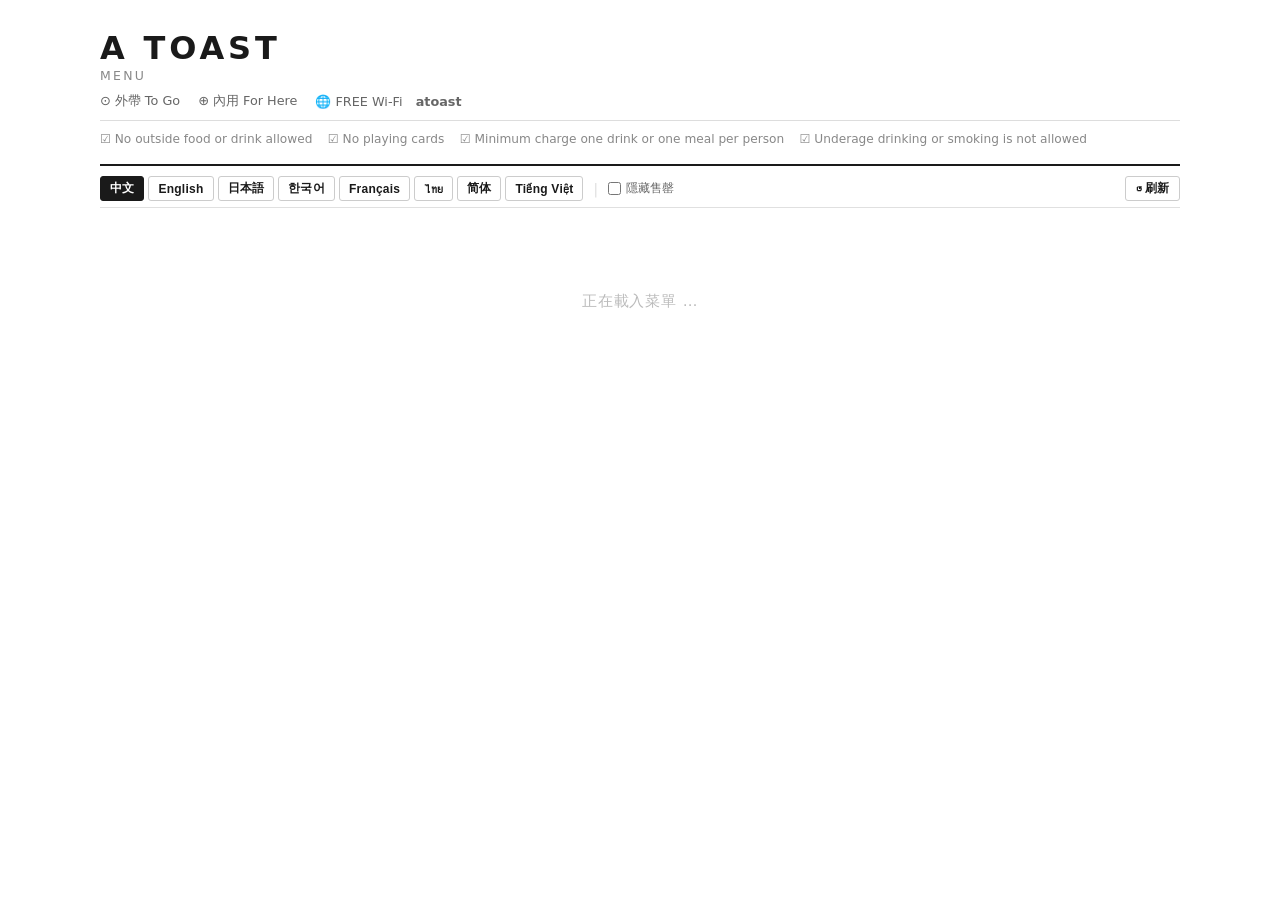
==== menu/index.html @ deb6edd4 "Create index.html" ====
<!DOCTYPE html>
<html lang="zh-TW">

<head>
    <meta charset="UTF-8" />
    <meta name="viewport" content="width=device-width, initial-scale=1" />
    <title>A TOAST</title>
    <style>
        * { margin: 0; padding: 0; box-sizing: border-box }

        body {
            background: #fff;
            font-family: system-ui, -apple-system, "Segoe UI", Roboto, "Helvetica Neue", Arial, sans-serif;
            color: #1a1a1a;
            padding: 32px 28px;
            min-height: 100vh;
        }

        .menu-container { max-width: 1080px; margin: 0 auto; }

        /* ===== HEADER ===== */
        .header-top {
            display: flex;
            justify-content: space-between;
            align-items: flex-start;
            margin-bottom: 10px;
        }

        .brand-name {
            font-size: 2em;
            font-weight: 900;
            letter-spacing: .12em;
            line-height: 1;
        }

        .brand-tagline {
            font-size: .78em;
            letter-spacing: .18em;
            color: #888;
            margin-top: 4px;
            text-transform: uppercase;
        }

        .logo-circle {
            width: 76px; height: 76px;
            border: 2.5px solid #1a1a1a;
            border-radius: 50%;
            display: flex; flex-direction: column;
            align-items: center; justify-content: center;
            flex-shrink: 0;
        }
        .logo-sol  { font-size: 1.45em; font-weight: 900; line-height: 1; letter-spacing: .04em; }
        .logo-sub  { font-size: .58em;  font-weight: 600; letter-spacing: .1em; margin-top: 2px; }

        .info-strip {
            display: flex;
            gap: 18px;
            font-size: .8em;
            color: #666;
            margin: 8px 0 10px;
            flex-wrap: wrap;
        }

        .info-strip span { display: flex; align-items: center; gap: 5px; }

        .rules {
            font-size: .76em;
            color: #888;
            line-height: 1.75;
            border-top: 1px solid #ddd;
            padding-top: 8px;
        }

        .header-divider {
            border: none;
            border-top: 2.5px solid #1a1a1a;
            margin: 14px 0 0;
        }

        /* ===== CONTROLS ===== */
        .controls-bar {
            display: flex;
            align-items: center;
            gap: 10px;
            flex-wrap: wrap;
            padding: 10px 0 6px;
            border-bottom: 1px solid #e0e0e0;
        }

        .lang-switcher { display: flex; gap: 4px; flex-wrap: wrap; }

        .lang-btn {
            background: none;
            border: 1px solid #ccc;
            color: #1a1a1a;
            padding: 3px 9px;
            border-radius: 3px;
            cursor: pointer;
            font-size: .75em;
            font-weight: 700;
            letter-spacing: .02em;
            transition: border-color .15s, background .15s, color .15s;
        }
        .lang-btn:hover { border-color: #1a1a1a; }
        .lang-btn[aria-pressed="true"] {
            background: #1a1a1a;
            color: #fff;
            border-color: #1a1a1a;
        }

        .ctrl-sep { color: #ddd; font-size: .85em; }

        .search-input {
            background: none;
            border: 1px solid #ccc;
            color: #1a1a1a;
            padding: 4px 10px;
            border-radius: 3px;
            font-size: .8em;
            min-width: 170px;
        }
        .search-input::placeholder { color: #bbb; }
        .search-input:focus { outline: 2px solid #1a1a1a; outline-offset: 1px; border-color: transparent; }

        .toggle-label {
            display: flex; align-items: center; gap: 5px;
            font-size: .78em; color: #666; cursor: pointer;
        }

        .refresh-btn {
            margin-left: auto;
            background: none;
            border: 1px solid #ccc;
            color: #1a1a1a;
            padding: 3px 10px;
            border-radius: 3px;
            cursor: pointer;
            font-size: .75em;
            font-weight: 700;
        }
        .refresh-btn:hover { border-color: #1a1a1a; }
        .refresh-btn[disabled] { opacity: .45; cursor: not-allowed; }

        .spin { display: inline-block; animation: spin .9s linear infinite }
        @keyframes spin { to { transform: rotate(360deg) } }

        /* ===== TOC ===== */
        .toc {
            display: flex; gap: 6px; flex-wrap: wrap;
            padding: 8px 0 2px;
        }
        .toc a {
            font-size: .72em; color: #999;
            text-decoration: none;
            border: 1px solid #e0e0e0;
            padding: 2px 8px;
            border-radius: 2px;
            letter-spacing: .04em;
        }
        .toc a:hover { color: #1a1a1a; border-color: #1a1a1a; }

        /* ===== MENU LAYOUT ===== */
        .menu-content {
            display: grid;
            grid-template-columns: 1fr 1fr;
            gap: 0 52px;
            margin-top: 18px;
        }

        /* ===== SECTION ===== */
        .menu-section { margin-bottom: 30px; }

        .section-header {
            display: flex;
            align-items: baseline;
            gap: 10px;
            border-bottom: 2px solid #1a1a1a;
            padding-bottom: 3px;
            margin-bottom: 0;
        }

        .section-zh {
            font-size: .8em;
            font-weight: 600;
            color: #666;
            white-space: nowrap;
            flex-shrink: 0;
        }

        .section-en {
            font-size: 1.22em;
            font-weight: 900;
            letter-spacing: .07em;
            flex: 1;
        }

        .section-price-col {
            font-size: .72em;
            color: #aaa;
            white-space: nowrap;
            letter-spacing: .04em;
        }

        /* ===== MENU ITEM ===== */
        .menu-item {
            display: flex;
            align-items: flex-start;
            gap: 7px;
            padding: 7px 0 6px;
            border-bottom: 1px solid #ebebeb;
        }

        .item-circle {
            color: #bbb;
            flex-shrink: 0;
            font-size: .88em;
            margin-top: 2px;
            line-height: 1;
        }

        .item-body { flex: 1; min-width: 0; }

        .item-primary {
            font-size: .96em;
            font-weight: 700;
            line-height: 1.25;
        }

        .item-secondary {
            font-size: .78em;
            color: #999;
            margin-top: 1px;
            line-height: 1.3;
        }

        .badges { display: flex; gap: 4px; flex-wrap: wrap; margin-top: 4px; }

        .badge {
            font-size: .68em;
            border: 1px solid #ccc;
            border-radius: 2px;
            padding: 1px 5px;
            color: #888;
        }
        .badge.vegan  { border-color: #6aaa6a; color: #3a7a3a; }
        .badge.spicy  { border-color: #c07030; color: #904010; }

        .item-price {
            font-size: .92em;
            font-weight: 700;
            white-space: nowrap;
            min-width: 36px;
            text-align: right;
            padding-top: 2px;
            flex-shrink: 0;
        }

        .soldout .item-primary,
        .soldout .item-secondary {
            text-decoration: line-through;
            opacity: .4;
        }

        /* ===== LOADING / ERROR ===== */
        .loading {
            grid-column: 1/-1;
            text-align: center;
            padding: 56px;
            color: #bbb;
            font-size: .92em;
            letter-spacing: .06em;
        }

        .error {
            grid-column: 1/-1;
            border: 1.5px solid #c33;
            border-radius: 4px;
            padding: 18px;
            color: #c33;
        }
        .error h3 { margin-bottom: 6px; }
        .error-details {
            margin-top: 8px;
            font-family: ui-monospace, Consolas, monospace;
            font-size: .83em;
            color: #888;
            line-height: 1.6;
        }
        .error-details a { color: #888; }

        :focus-visible { outline: 2px solid #1a1a1a; outline-offset: 2px; border-radius: 2px; }

        /* ===== PRINT ===== */
        @media print {
            .controls-bar, .toc { display: none }
            body { padding: 16px; }
            .menu-content { gap: 0 32px; }
        }

        @media (max-width: 680px) {
            .menu-content { grid-template-columns: 1fr }
            .header-top { gap: 12px; }
        }
    </style>
</head>

<body>
    <div class="menu-container">

        <header>
            <div class="header-top">
                <div class="brand-block">
                    <div class="brand-name">A TOAST</div>
                    <div class="brand-tagline">Menu</div>
                </div>
                <!-- <div class="logo-circle" aria-label="SOL Bistro">
                    <div class="logo-sol">A</div>
                    <div class="logo-sub">TOAST</div>
                </div> -->
            </div>

            <div class="info-strip">
                <span>⊙ 外帶 To Go</span>
                <span>⊕ 內用 For Here</span>
                <span>🌐 FREE Wi-Fi &nbsp;<strong>atoast</strong></span>
            </div>

            <div class="rules">
                ☑ No outside food or drink allowed &nbsp;&nbsp;
                ☑ No playing cards &nbsp;&nbsp;
                ☑ Minimum charge one drink or one meal per person &nbsp;&nbsp;
                ☑ Underage drinking or smoking is not allowed
            </div>

            <hr class="header-divider" />

            <div class="controls-bar">
                <div class="language-switcher lang-switcher" role="tablist" aria-label="Language switcher"></div>
                <span class="ctrl-sep">|</span>
                <!-- <div>
                    <label for="q" style="position:absolute;left:-9999px">Search</label>
                    <input id="q" class="search-input" type="search"
                           placeholder="Search 搜尋 / 検索" />
                </div> -->
                <label class="toggle-label">
                    <input id="hideSoldout" type="checkbox" />
                    隱藏售罄
                </label>
                <button id="refreshBtn" class="refresh-btn" type="button" title="即時刷新">
                    <span id="refreshIcon">↺</span> 刷新
                </button>
            </div>

            <nav class="toc" aria-label="Categories"></nav>
        </header>

        <main id="menuContent" class="menu-content" aria-live="polite">
            <div class="loading">正在載入菜單 …</div>
        </main>

    </div>

    <script>
        // =============================================
        // ★  CONFIG — 只需修改這三個變數  ★
        // =============================================

        const SHEET_ID = '1pdPfGcjFCr4V-BYCu7aik5B1Bqa5_99ODYWxUfVe5Uk';
        const GID = '0';

        const COLUMN_MAP = [
            'category',   // A
            'zh',         // B
            'en',         // C
            'ja',         // D
            'ko',         // E
            'fr',         // F
            'th',         // G
            'zh-CN',        // H
            'vi',         // I
            'price',      // J
            'soldout',    // K
            'vegan',      // L
            'spicy',      // M
            'contains',   // N
            'img',        // O
        ];

        // 分類顯示順序與左右欄
        const CATEGORIES = [
            { name: 'SALAD',   column: 'left'  },
            { name: 'PAELLA',  column: 'left'  },
            { name: 'PASTA',   column: 'left'  },
            { name: 'PIZZA',   column: 'left'  },
            { name: 'TAPAS',   column: 'right' },
            { name: 'DESSERT', column: 'right' },
        ];

        // 分類中文對照（可自行擴充）
        const CATEGORY_ZH = {
            'SALAD':   '沙拉類',
            'PAELLA':  '燉飯類',
            'PASTA':   '義大利麵',
            'PIZZA':   '披薩類',
            'TAPAS':   '小點類',
            'DESSERT': '甜點類',
            'DRINK':   '飲品類',
            'COFFEE':  '咖啡',
            'TEA':     '茶飲',
            'BEER':    '啤酒',
            'WINE':    '葡萄酒',
            'SOUP':    '湯品類',
            'SANDWICH':'吐司類',
            'BURGER':  '漢堡類',
        };

        const LANGUAGES = [
            { code: 'zh',  label: '中文'       },
            { code: 'en',  label: 'English'    },
            { code: 'ja',  label: '日本語'      },
            { code: 'ko',  label: '한국어'      },
            { code: 'fr',  label: 'Français'   },
            { code: 'th',  label: 'ไทย'        },
            { code: 'zh-CN', label: '简体'   },
            { code: 'vi',  label: 'Tiếng Việt' },
        ];

        // =============================================
        // STATE
        // =============================================
        let menuData   = {};
        let currentLang = 'zh';
        let query       = '';
        let hideSoldOut = false;

        // =============================================
        // INIT
        // =============================================
        function init() {
            setupLanguageSwitcher();
            setupEventListeners();
            loadMenu();
        }

        function setupLanguageSwitcher() {
            const container = document.querySelector('.language-switcher');
            LANGUAGES.forEach(lang => {
                const btn = document.createElement('button');
                btn.className = 'lang-btn';
                btn.textContent = lang.label;
                btn.setAttribute('role', 'tab');
                btn.setAttribute('aria-pressed', String(lang.code === currentLang));
                btn.addEventListener('click', () => switchLanguage(lang.code, btn));
                container.appendChild(btn);
            });
        }

        function setupEventListeners() {
            document.getElementById('q').addEventListener('input', e => {
                query = e.target.value.toLowerCase().trim();
                renderMenu(menuData);
            });
            document.getElementById('hideSoldout').addEventListener('change', e => {
                hideSoldOut = e.target.checked;
                renderMenu(menuData);
            });
            const refreshBtn = document.getElementById('refreshBtn');
            refreshBtn.addEventListener('click', () => {
                refreshBtn.disabled = true;
                document.getElementById('refreshIcon').classList.add('spin');
                loadMenu(true).finally(() => {
                    refreshBtn.disabled = false;
                    document.getElementById('refreshIcon').classList.remove('spin');
                });
            });
        }

        function switchLanguage(lang, btn) {
            currentLang = lang;
            document.querySelectorAll('.lang-btn').forEach(b => b.setAttribute('aria-pressed', 'false'));
            btn.setAttribute('aria-pressed', 'true');
            renderMenu(menuData);
        }

        // =============================================
        // DATA LOADING — Google Sheets gviz/tq
        // =============================================
        function buildSheetURL(tq = 'SELECT *') {
            const base = `https://docs.google.com/spreadsheets/d/${SHEET_ID}/gviz/tq`;
            return `${base}?tqx=out:json&gid=${encodeURIComponent(GID)}&t=${Date.now()}&tq=${encodeURIComponent(tq)}`;
        }

        function parseGvizResponse(text) {
            const match = text.match(/google\.visualization\.Query\.setResponse\(([\s\S]*)\)/);
            if (!match) throw new Error('無法解析 gviz 回應格式');
            return JSON.parse(match[1]);
        }

        function gvizTableToMenuData(table) {
            const rows = table.rows || [];
            const grouped = {};

            rows.forEach(row => {
                if (!row || !row.c) return;
                const cells = row.c;
                const item  = {};

                COLUMN_MAP.forEach((field, idx) => {
                    if (field === 'skip') return;
                    const cell  = cells[idx];
                    item[field] = (cell && cell.v !== null && cell.v !== undefined)
                        ? String(cell.v).trim()
                        : '';
                });

                const cat = item.category ? item.category.toUpperCase() : '';
                if (!cat) return;

                const itemWithoutCat = { ...item };
                delete itemWithoutCat.category;
                (grouped[cat] ||= []).push(itemWithoutCat);
            });

            return grouped;
        }

        async function loadMenu(silent = false) {
            const menuContent = document.getElementById('menuContent');
            if (!silent) {
                menuContent.innerHTML = '<div class="loading">正在載入菜單 …</div>';
            }

            try {
                if (!SHEET_ID || SHEET_ID === 'YOUR_SPREADSHEET_ID_HERE') {
                    throw new Error('請先設定 SHEET_ID（試算表 ID）');
                }

                const res = await fetch(buildSheetURL('SELECT *'), { cache: 'no-store' });
                if (!res.ok) throw new Error(`HTTP ${res.status}: ${res.statusText}`);

                const text = await res.text();
                const gviz = parseGvizResponse(text);

                if (gviz.status === 'error') {
                    const msgs = (gviz.errors || []).map(e => e.detailed_message || e.message).join('; ');
                    throw new Error(`試算表查詢失敗：${msgs}`);
                }

                const table = gviz.table;
                if (!table || !table.rows || !table.rows.length) {
                    throw new Error('試算表回傳空資料，請確認工作表 gid 與資料列是否正確');
                }

                menuData = gvizTableToMenuData(table);

                if (!Object.keys(menuData).length) {
                    menuContent.innerHTML = `
                        <div class="error">
                            <h3>⚠ 沒有可顯示的菜單</h3>
                            <div class="error-details">
                                資料已讀取，但找不到 category 欄位或所有列的 category 皆為空白。<br/>
                                請確認試算表第一欄（A欄）為 category，且每列都有填寫類別名稱。
                            </div>
                        </div>`;
                    return;
                }

                renderMenu(menuData);

            } catch (err) {
                console.error(err);
                menuContent.innerHTML = `
                    <div class="error">
                        <h3>✕ 載入菜單失敗</h3>
                        <p><strong>${escapeHtml(err.message)}</strong></p>
                        <div class="error-details">
                            請確認：<br/>
                            1. SHEET_ID 與 GID 設定正確<br/>
                            2. 試算表已設為「知道連結的人可以檢視」<br/>
                            3. 試算表欄位順序與 COLUMN_MAP 一致<br/><br/>
                            <a href="${buildSheetURL('SELECT * LIMIT 5').replace(/&t=\d+/, '')}"
                               target="_blank">點此測試試算表連線</a>
                        </div>
                    </div>`;
            }
        }

        // =============================================
        // RENDERING
        // =============================================
        function renderMenu(data) {
            const menuContent = document.getElementById('menuContent');

            const fixedHasData = CATEGORIES.some(cat => {
                const arr = data[cat.name];
                return Array.isArray(arr) && arr.length > 0;
            });

            const effectiveCategories = fixedHasData
                ? CATEGORIES.map(c => c.name)
                : Object.keys(data);

            const left  = document.createElement('div');
            const right = document.createElement('div');

            const toc = document.querySelector('.toc');
            toc.innerHTML = '';

            effectiveCategories.forEach(name => {
                const items = data[name];
                if (!Array.isArray(items) || !items.length) return;
                if (!items.some(it => passFilters(it))) return;
                const a = document.createElement('a');
                a.href = `#cat-${name}`;
                a.textContent = (CATEGORY_ZH[name] ? `${CATEGORY_ZH[name]} ` : '') + name;
                toc.appendChild(a);
            });

            effectiveCategories.forEach((name, idx) => {
                const items = data[name];
                if (!Array.isArray(items) || !items.length) return;
                const filtered = items.filter(it => passFilters(it));
                if (!filtered.length) return;

                const section = createSection(name, filtered);
                const fixed   = CATEGORIES.find(c => c.name === name);
                if (fixed) {
                    (fixed.column === 'left' ? left : right).appendChild(section);
                } else {
                    (idx % 2 === 0 ? left : right).appendChild(section);
                }
            });

            if (!left.childNodes.length && !right.childNodes.length) {
                menuContent.innerHTML = `
                    <div class="error">
                        <h3>⚠ 找不到符合條件的菜單</h3>
                        <div class="error-details">
                            目前的搜尋關鍵字或「隱藏售罄」過濾條件已排除所有品項。
                        </div>
                    </div>`;
                return;
            }

            menuContent.innerHTML = '';
            menuContent.appendChild(left);
            menuContent.appendChild(right);
        }

        function passFilters(it) {
            if (hideSoldOut && String(it.soldout).toLowerCase() === 'true') return false;
            if (!query) return true;
            const fields = [it.zh, it.en, it.ja, it.ko, it.fr, it.th, it.fil, it.vi, it.contains]
                .filter(Boolean).join(' ').toLowerCase();
            return fields.includes(query);
        }

        function createSection(name, items) {
            const sec    = document.createElement('section');
            sec.className = 'menu-section';
            sec.id        = `cat-${name}`;

            // Section header (A TOAST style)
            const zhLabel = CATEGORY_ZH[name] || '';
            const header  = document.createElement('div');
            header.className = 'section-header';
            header.innerHTML = `
                <span class="section-zh">${escapeHtml(zhLabel)}</span>
                <span class="section-en">${escapeHtml(name)}</span>
                <span class="section-price-col">價格</span>
            `;
            sec.appendChild(header);

            items.forEach(item => {
                const art = document.createElement('article');
                art.className = 'menu-item';
                if (String(item.soldout).toLowerCase() === 'true') art.classList.add('soldout');

                const { text: primary   } = pickLang(item, currentLang);
                const { text: secondary } = pickSecondary(item, currentLang);
                const priceNum  = Number(item.price);
                const priceText = (isFinite(priceNum) && priceNum > 0) ? String(priceNum) : (item.price || '—');

                art.innerHTML = `
                    <span class="item-circle" aria-hidden="true">○</span>
                    <div class="item-body">
                        <div class="item-primary">${escapeHtml(primary || '—')}</div>
                        ${secondary ? `<div class="item-secondary">${escapeHtml(secondary)}</div>` : ''}
                        ${renderBadges(item)}
                    </div>
                    <div class="item-price" aria-label="Price">${escapeHtml(priceText)}</div>
                `;
                sec.appendChild(art);
            });

            return sec;
        }

        // =============================================
        // LANGUAGE & FORMATTING
        // =============================================
        function pickLang(item, lang) {
            const val = (item[lang] || '').trim();
            if (val) return { text: val };
            if ((item.en || '').trim()) return { text: item.en.trim() };
            if ((item.zh || '').trim()) return { text: item.zh.trim() };
            const alt = ['ja','ko','fr','th','fil','vi'].map(k => item[k]).find(v => v && v.trim());
            return { text: alt ? alt.trim() : '—' };
        }

        function pickSecondary(item, lang) {
            if (lang === 'en') {
                return { text: (item.zh || '').trim() };
            }
            const s = (item.en || '').trim() || (item.zh || '').trim();
            return { text: s };
        }

        function renderBadges(item) {
            const badges = [];
            if (String(item.vegan).toLowerCase() === 'true')
                badges.push(`<span class="badge vegan">Vegan</span>`);
            const spicy = Number(item.spicy);
            if (isFinite(spicy) && spicy > 0)
                badges.push(`<span class="badge spicy">${'🌶'.repeat(Math.min(spicy, 3))}</span>`);
            if (item.contains) {
                const list = String(item.contains).split(/[,，;；]/).map(s => s.trim()).filter(Boolean);
                if (list.length)
                    badges.push(`<span class="badge allergen">${escapeHtml(list.join(' · '))}</span>`);
            }
            return badges.length ? `<div class="badges">${badges.join('')}</div>` : '';
        }

        function escapeHtml(s) {
            return String(s ?? '').replace(/[&<>"']/g, c => (
                { '&':'&amp;', '<':'&lt;', '>':'&gt;', '"':'&quot;', "'":'&#39;' }[c]
            ));
        }

        // =============================================
        // START
        // =============================================
        init();
    </script>
</body>
</html>
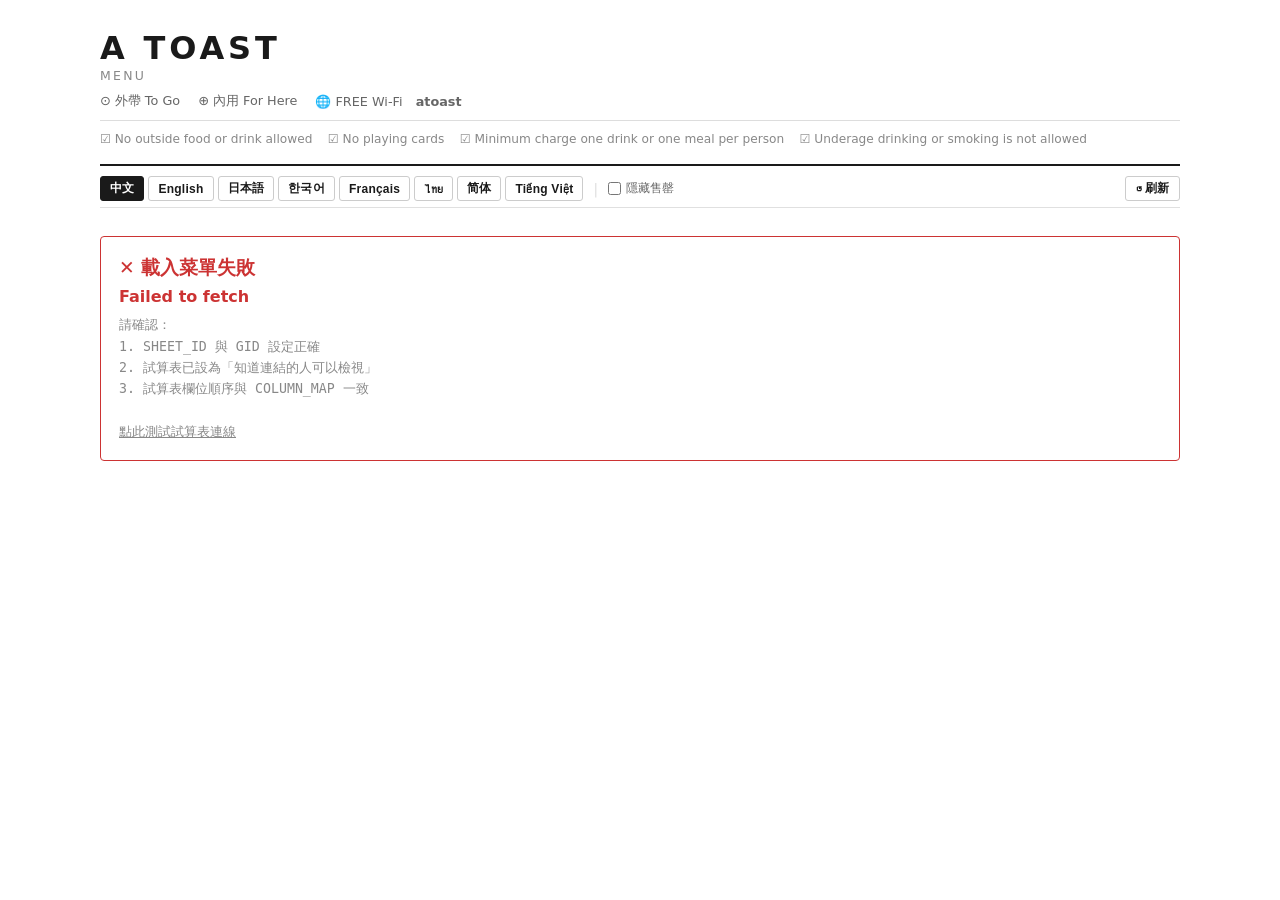
==== commit 52b66c46: "Update index.html" ====
--- a/menu/index.html
+++ b/menu/index.html
@@ -456,10 +456,13 @@
         }
 
         function setupEventListeners() {
-            document.getElementById('q').addEventListener('input', e => {
-                query = e.target.value.toLowerCase().trim();
-                renderMenu(menuData);
-            });
+            const searchEl = document.getElementById('q');
+            if (searchEl) {
+                searchEl.addEventListener('input', e => {
+                    query = e.target.value.toLowerCase().trim();
+                    renderMenu(menuData);
+                });
+            }
             document.getElementById('hideSoldout').addEventListener('change', e => {
                 hideSoldOut = e.target.checked;
                 renderMenu(menuData);
@@ -650,7 +653,7 @@
         function passFilters(it) {
             if (hideSoldOut && String(it.soldout).toLowerCase() === 'true') return false;
             if (!query) return true;
-            const fields = [it.zh, it.en, it.ja, it.ko, it.fr, it.th, it.fil, it.vi, it.contains]
+            const fields = [it.zh, it.en, it.ja, it.ko, it.fr, it.th, it['zh-CN'], it.vi, it.contains]
                 .filter(Boolean).join(' ').toLowerCase();
             return fields.includes(query);
         }
